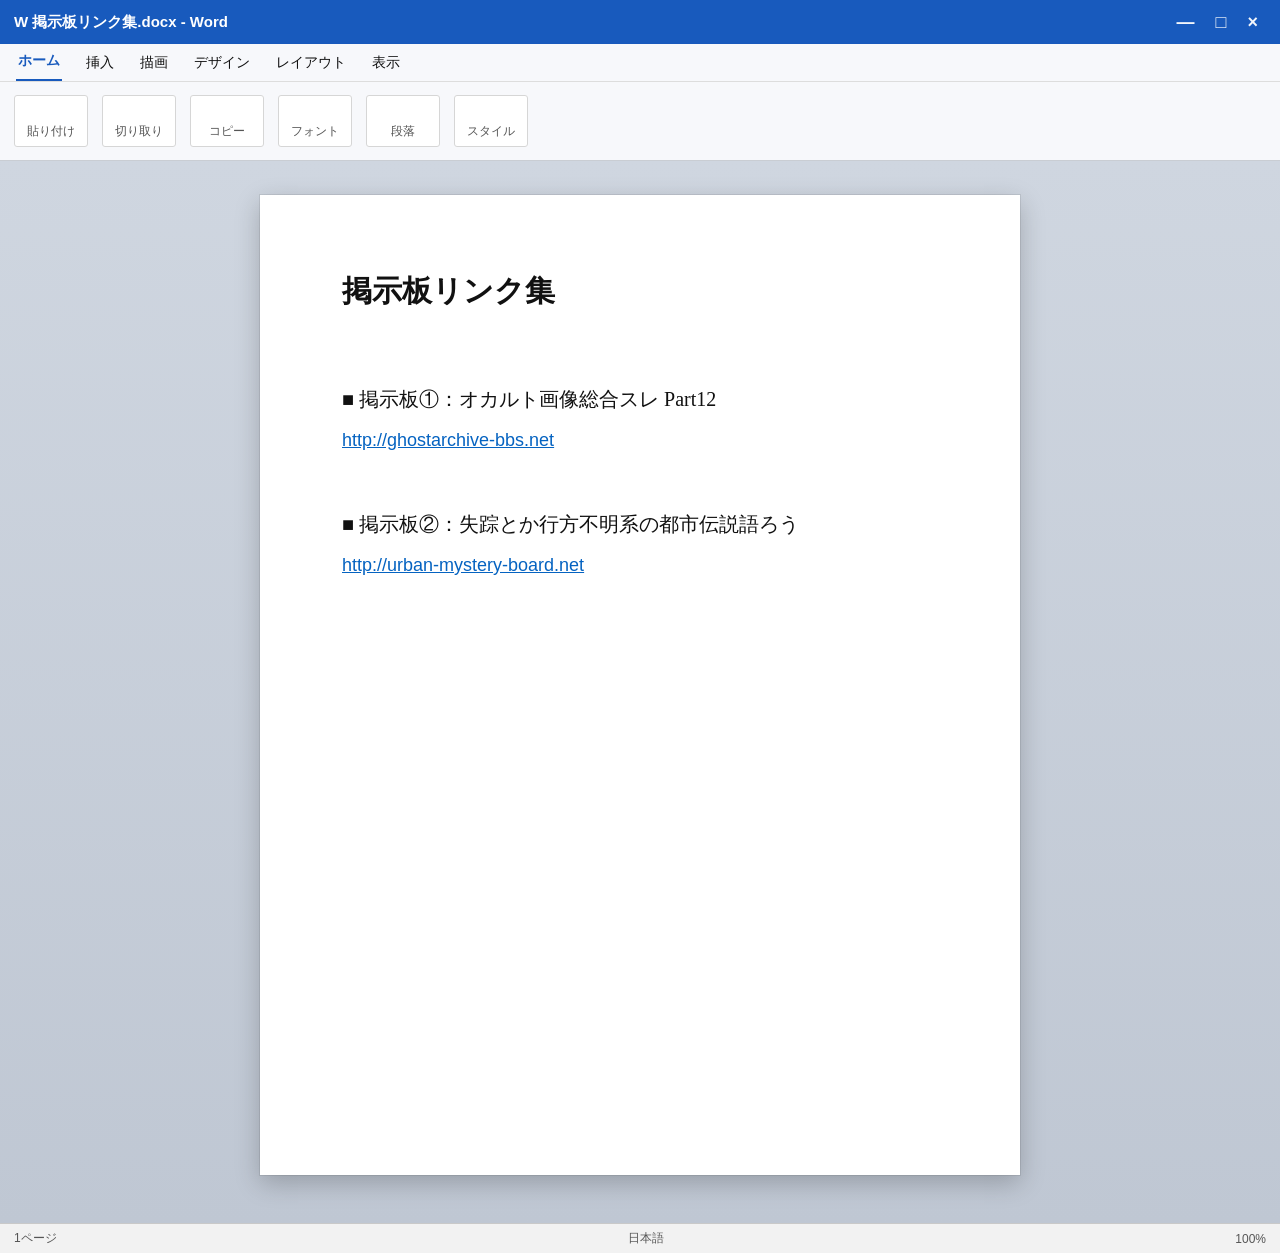
==== index.html @ f79222fd "First release" ====
<!DOCTYPE html>
<html lang="ja">
<head>
    <meta charset="UTF-8">
    <meta name="viewport" content="width=device-width, initial-scale=1.0">
    <title>掲示板リンク集.docx</title>

    <link rel="stylesheet" href="css/style.css">
    <script defer src="js/main.js"></script>
</head>

<body>

<div class="word-app">

    <!-- タイトルバー -->
    <header class="word-titlebar">

        <div class="title-left">
            <span class="word-icon">W</span>
            <span>掲示板リンク集.docx - Word</span>
        </div>

        <div class="window-buttons">
            <span></span>
            <span></span>
            <span></span>
        </div>

    </header>

    <!-- リボン -->
    <section class="word-ribbon">

        <div class="tabs">
            <span class="active">ホーム</span>
            <span>挿入</span>
            <span>描画</span>
            <span>デザイン</span>
            <span>レイアウト</span>
            <span>表示</span>
        </div>

        <div class="tools">
            <span>貼り付け</span>
            <span>切り取り</span>
            <span>コピー</span>
            <span>フォント</span>
            <span>段落</span>
            <span>スタイル</span>
        </div>

    </section>

    <!-- 用紙 -->
    <main class="workspace">

        <article class="paper">

            <h1>掲示板リンク集</h1>

            <div class="link-item">

                <p>■ 掲示板①：オカルト画像総合スレ Part12</p>

                <a href="thread1.html">
                    http://ghostarchive-bbs.net
                </a>

            </div>

            <div class="link-item">

                <p>■ 掲示板②：失踪とか行方不明系の都市伝説語ろう</p>

                <a href="thread2.html">
                    http://urban-mystery-board.net
                </a>

            </div>

        </article>

    </main>

    <!-- ステータスバー -->
    <footer class="word-statusbar">

        <span>1ページ</span>

        <span>日本語</span>

        <span>100%</span>

    </footer>

</div>

</body>
</html>
---- css/style.css ----
*{
  margin:0;
  padding:0;
  box-sizing:border-box;
}

body{
  background:#bfc7d3;
  font-family:"Yu Gothic UI","Meiryo","Segoe UI",sans-serif;
  color:#111;
}

.word-app{
  min-height:100vh;
  display:flex;
  flex-direction:column;
}

/* タイトルバー */
.word-titlebar{
  height:44px;
  background:#185abd;
  color:#fff;
  display:flex;
  align-items:center;
  justify-content:space-between;
  padding:0 14px;
  font-size:15px;
  font-weight:600;
}

.word-titlebar::after{
  content:"—   □   ×";
  font-size:18px;
  letter-spacing:8px;
  opacity:.95;
}

/* リボン */
.word-ribbon{
  background:#f7f8fb;
  border-bottom:1px solid #c9cdd3;
  box-shadow:0 2px 4px rgba(0,0,0,.08);
}

.tabs{
  height:38px;
  display:flex;
  align-items:center;
  gap:22px;
  padding:0 16px;
  border-bottom:1px solid #ddd;
  font-size:14px;
  white-space:nowrap;
  overflow-x:auto;
}

.tabs span{
  padding:9px 2px;
}

.tabs .active{
  color:#185abd;
  font-weight:700;
  border-bottom:3px solid #185abd;
}

.tools{
  height:78px;
  display:flex;
  align-items:center;
  gap:14px;
  padding:8px 14px;
  overflow-x:auto;
}

.tools span{
  min-width:74px;
  height:52px;
  background:#fff;
  border:1px solid #d6d6d6;
  border-radius:3px;
  display:flex;
  align-items:flex-end;
  justify-content:center;
  padding-bottom:6px;
  font-size:12px;
  color:#555;
  box-shadow:inset 0 1px 0 rgba(255,255,255,.9);
}

/* 作業エリア */
.workspace{
  flex:1;
  overflow:auto;
  background:
    linear-gradient(#cfd6e0,#bfc7d3);
  padding:34px 0 48px;
}

/* 用紙 */
.paper{
  background:#fff;
  width:min(760px,88vw);
  min-height:980px;
  margin:0 auto;
  padding:76px 82px;
  box-shadow:
    0 0 0 1px rgba(0,0,0,.08),
    0 8px 24px rgba(0,0,0,.22);
}

.paper h1{
  font-family:"Yu Mincho","MS Mincho",serif;
  font-size:30px;
  font-weight:700;
  margin-bottom:70px;
}

.link-item{
  margin-bottom:56px;
}

.link-item p{
  font-family:"Yu Mincho","MS Mincho",serif;
  font-size:20px;
  line-height:1.7;
  margin-bottom:14px;
}

.link-item a{
  color:#0563c1;
  font-size:18px;
  text-decoration:underline;
  word-break:break-all;
}

.link-item a:visited,
.link-item a.clicked{
  color:#5b2aa0;
}

/* ステータスバー */
.word-statusbar{
  height:30px;
  background:#f2f2f2;
  border-top:1px solid #c9c9c9;
  display:flex;
  justify-content:space-between;
  align-items:center;
  padding:0 14px;
  font-size:12px;
  color:#555;
}

/* スマホ */
@media(max-width:700px){

  .word-titlebar{
    height:42px;
    font-size:14px;
  }

  .word-titlebar::after{
    font-size:14px;
    letter-spacing:5px;
  }

  .tabs{
    gap:20px;
    font-size:13px;
  }

  .tools{
    height:66px;
    gap:8px;
  }

  .tools span{
    min-width:68px;
    height:44px;
    font-size:11px;
  }

  .workspace{
    padding:24px 0 40px;
  }

  .paper{
    width:86vw;
    min-height:720px;
    padding:50px 36px;
  }

  .paper h1{
    font-size:25px;
    margin-bottom:56px;
  }

  .link-item{
    margin-bottom:46px;
  }

  .link-item p{
    font-size:18px;
  }

  .link-item a{
    font-size:16px;
  }
}
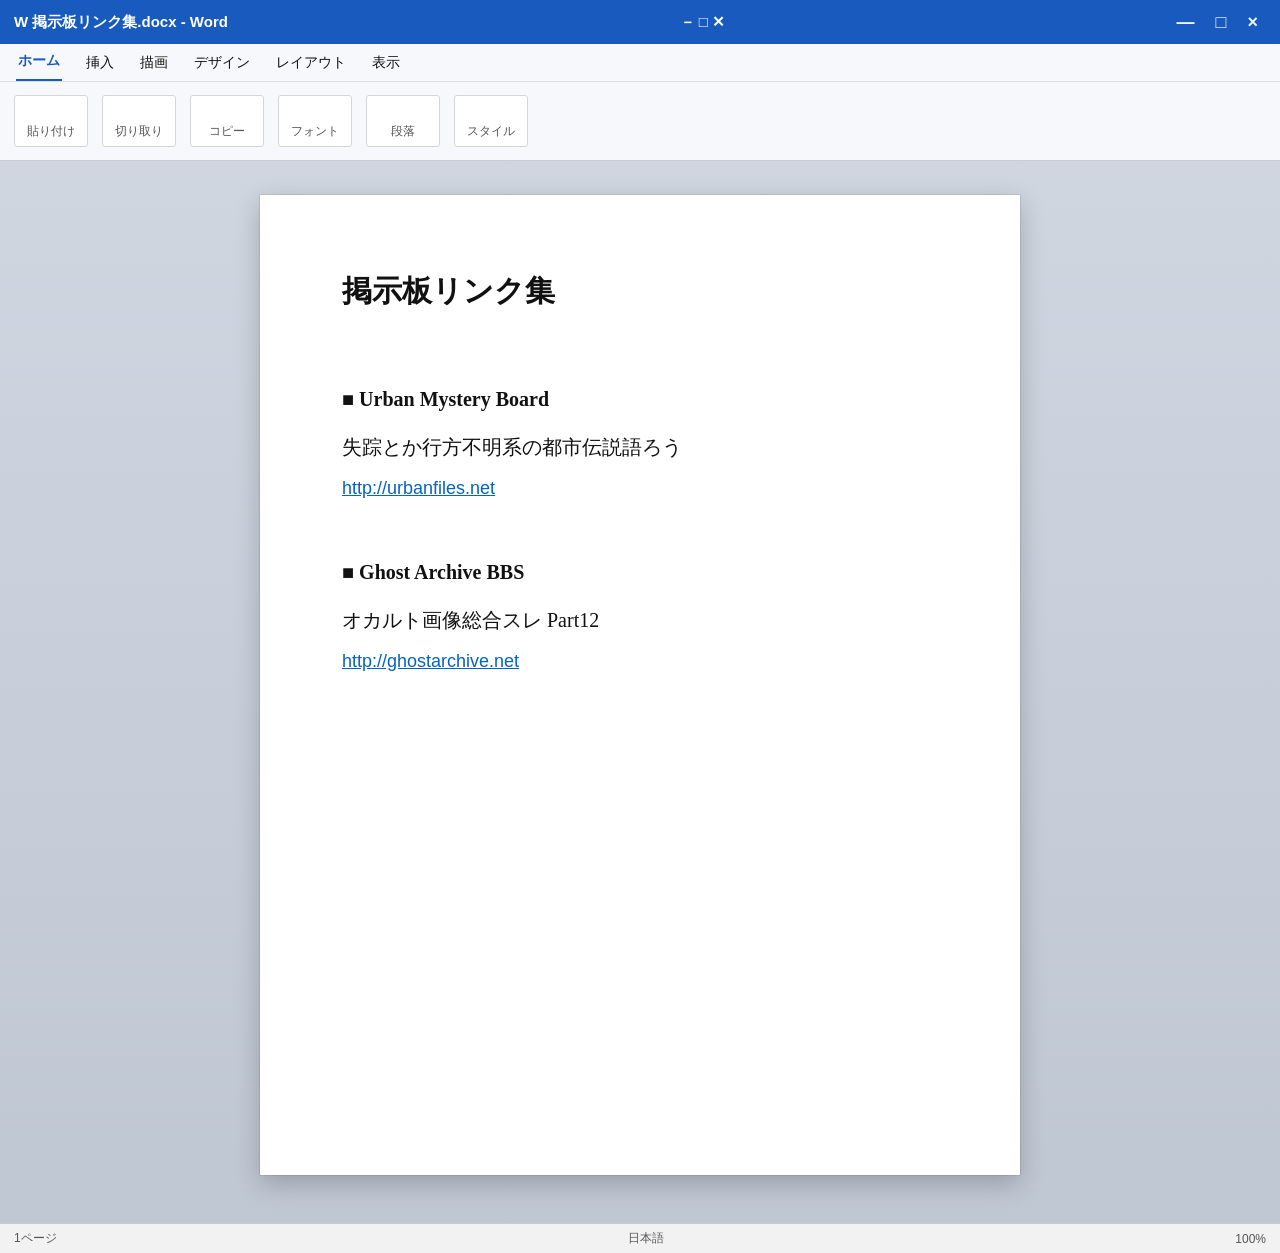
==== commit de8f9a58: "Updete index layout" ====
--- a/index.html
+++ b/index.html
@@ -7,6 +7,7 @@
 
     <link rel="stylesheet" href="css/style.css">
     <script defer src="js/main.js"></script>
+
 </head>
 
 <body>
@@ -22,9 +23,9 @@
         </div>
 
         <div class="window-buttons">
-            <span></span>
-            <span></span>
-            <span></span>
+            <span>－</span>
+            <span>□</span>
+            <span>✕</span>
         </div>
 
     </header>
@@ -59,22 +60,28 @@
 
             <h1>掲示板リンク集</h1>
 
+            <!-- 掲示板① -->
             <div class="link-item">
 
-                <p>■ 掲示板①：オカルト画像総合スレ Part12</p>
+                <p><strong>■ Urban Mystery Board</strong></p>
 
-                <a href="thread1.html">
-                    http://ghostarchive-bbs.net
+                <p>失踪とか行方不明系の都市伝説語ろう</p>
+
+                <a href="thread2.html">
+                    http://urbanfiles.net
                 </a>
 
             </div>
 
+            <!-- 掲示板② -->
             <div class="link-item">
 
-                <p>■ 掲示板②：失踪とか行方不明系の都市伝説語ろう</p>
+                <p><strong>■ Ghost Archive BBS</strong></p>
 
-                <a href="thread2.html">
-                    http://urban-mystery-board.net
+                <p>オカルト画像総合スレ Part12</p>
+
+                <a href="thread1.html">
+                    http://ghostarchive.net
                 </a>
 
             </div>
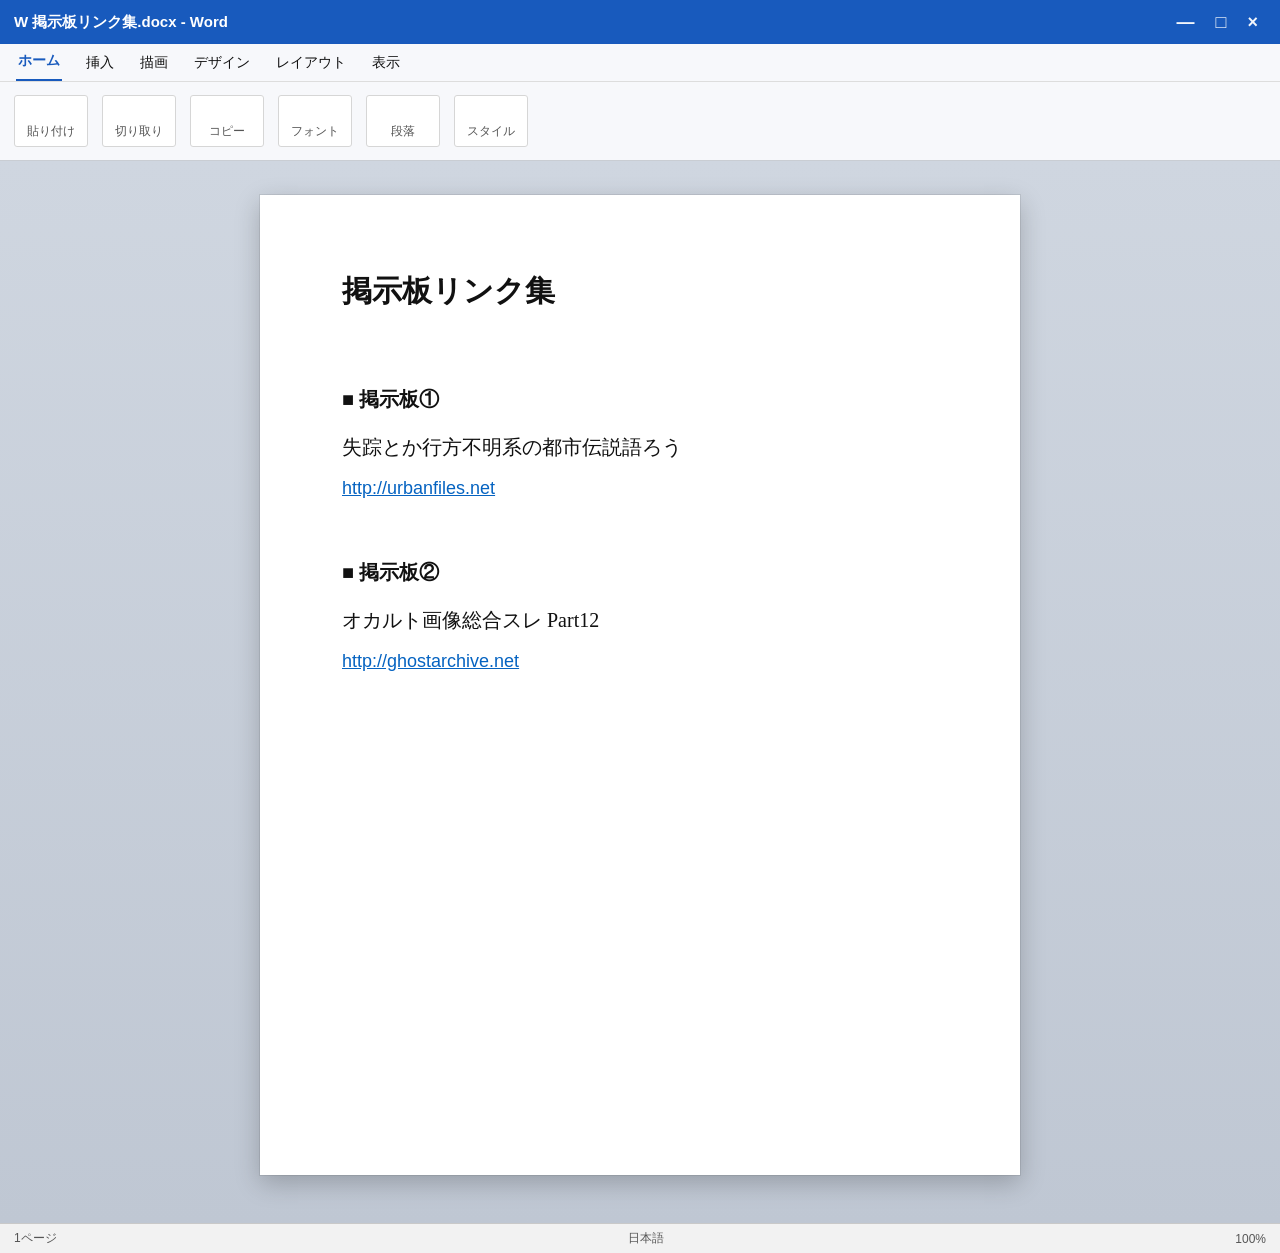
==== commit 70198c8b: "Update project" ====
--- a/index.html
+++ b/index.html
@@ -23,9 +23,9 @@
         </div>
 
         <div class="window-buttons">
-            <span>－</span>
-            <span>□</span>
-            <span>✕</span>
+            <span></span>
+            <span></span>
+            <span></span>
         </div>
 
     </header>
@@ -63,7 +63,7 @@
             <!-- 掲示板① -->
             <div class="link-item">
 
-                <p><strong>■ Urban Mystery Board</strong></p>
+                <p><strong>■ 掲示板①</strong></p>
 
                 <p>失踪とか行方不明系の都市伝説語ろう</p>
 
@@ -76,7 +76,7 @@
             <!-- 掲示板② -->
             <div class="link-item">
 
-                <p><strong>■ Ghost Archive BBS</strong></p>
+                <p><strong>■ 掲示板②</strong></p>
 
                 <p>オカルト画像総合スレ Part12</p>
 
